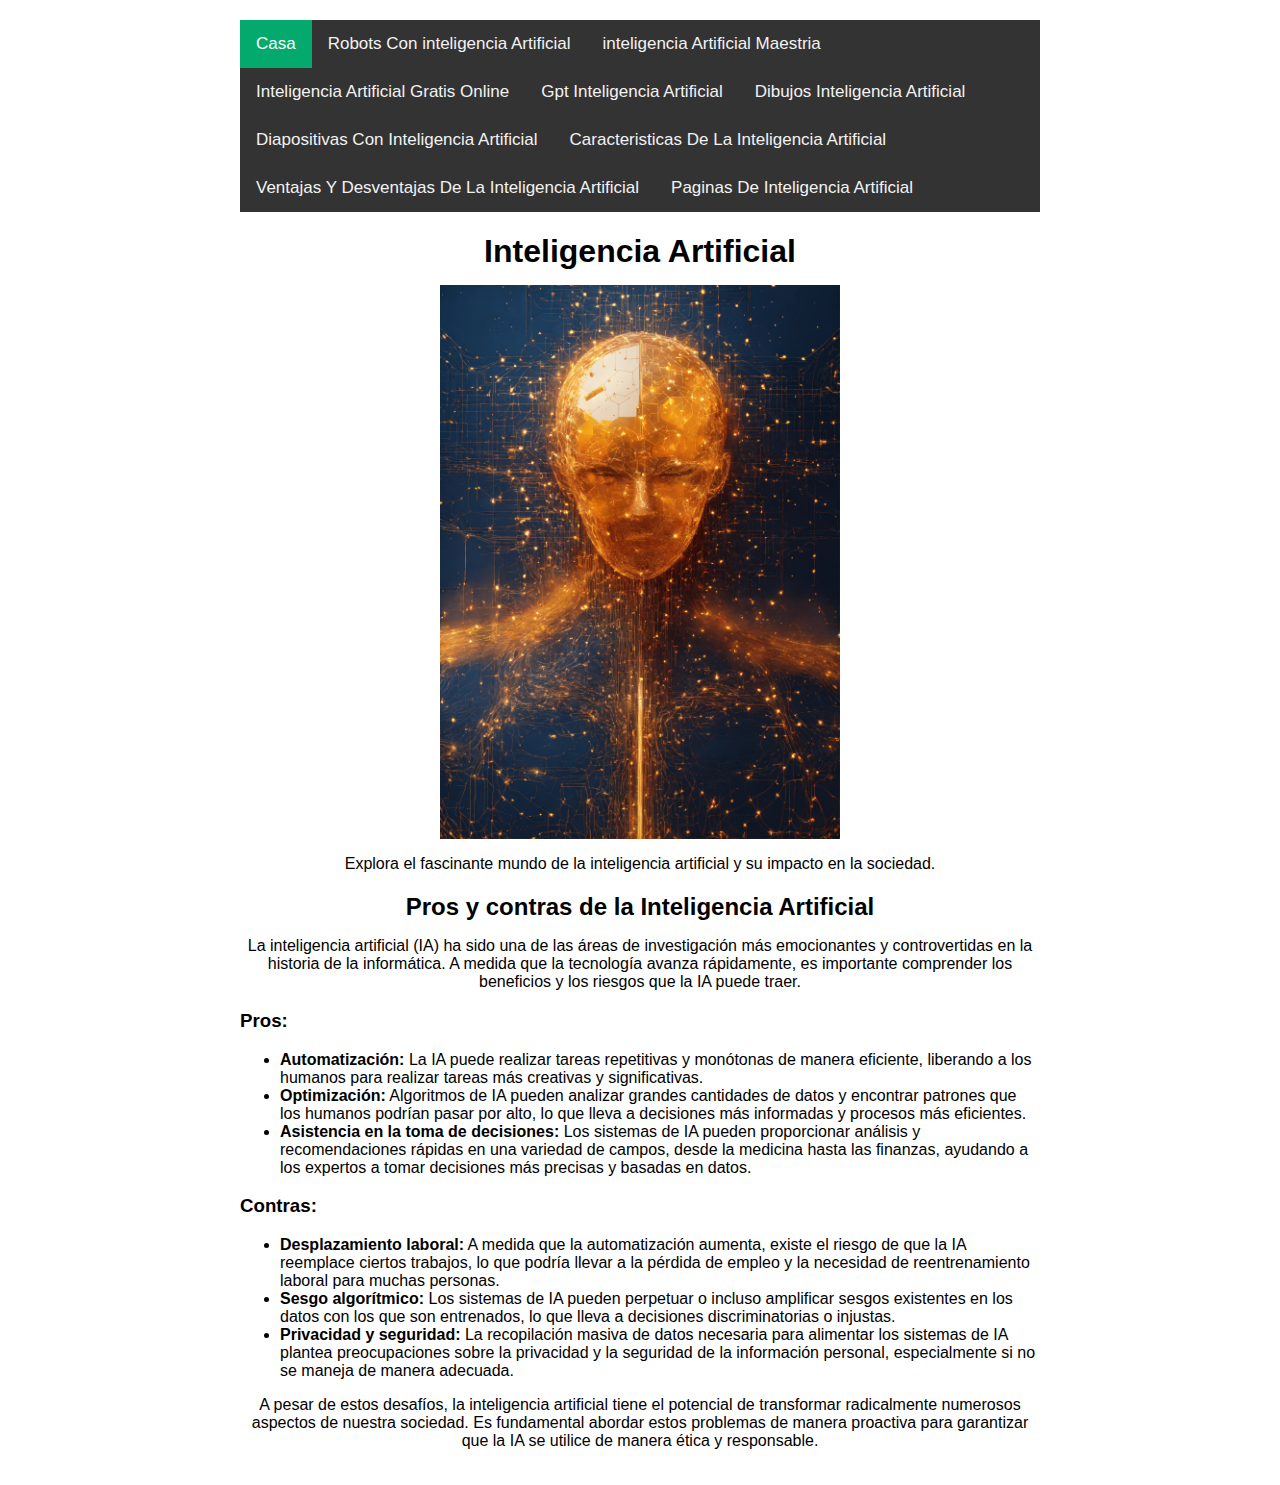
==== index.html @ 7669488d "primer1" ====
<!DOCTYPE html>
<html lang="es">

<head>
    <script src="script.js"></script>
    <meta charset="UTF-8">
    <link rel="stylesheet" href="estilos.css">
    <meta name="viewport" content="width=device-width, initial-scale=1.0">
    <title>Inteligencia Artificial</title>
    <link rel="stylesheet" href="https://cdnjs.cloudflare.com/ajax/libs/font-awesome/4.7.0/css/font-awesome.min.css"/>
    <meta name="description" content="Explora el fascinante mundo de la inteligencia artificial y su impacto en la sociedad.">
    <meta name="keywords" content="inteligencia artificial, IA, tecnología, machine learning, deep learning">
</head>

<body>

    <!-- Contenido de la página -->

    <div class="topnav" id="myTopnav">
        <a href="./index.html" class="active">Casa</a>
        <a href="./robotsia.html">Robots Con inteligencia Artificial</a>
        <a href="./maestriaia.html">inteligencia Artificial Maestria</a>
        <a href="./inteligenciaartificalgratis.html">Inteligencia Artificial Gratis Online</a>
        <a href="./gptia.html">Gpt Inteligencia Artificial</a>
        <a href="./dibujosia.html">Dibujos Inteligencia Artificial</a>
        <a href="./diapositivasia.html">Diapositivas Con Inteligencia Artificial</a>
        <a href="./caracteristicasia.html">Caracteristicas De La Inteligencia Artificial</a>
        <a href="./ventajasydesventajasia.html">Ventajas Y Desventajas De La Inteligencia Artificial</a>
        <a href="./paginasdeia.html">Paginas De Inteligencia Artificial</a>


        <a href="javascript:void(0);" class="icon" onclick="myFunction()">
            <i class="fa fa-bars"></i>
        </a>
    </div>

    <div class="content">
        <h1>Inteligencia Artificial</h1>


        <img src="./inteligenciaartificial.jpg" alt="inteligencia artificial" class="img1">

        <p>Explora el fascinante mundo de la inteligencia artificial y su impacto en la sociedad.</p>

        <article>
            <h2>Pros y contras de la Inteligencia Artificial</h2>
            <p>La inteligencia artificial (IA) ha sido una de las áreas de investigación más emocionantes y controvertidas en la historia de la informática. A medida que la tecnología avanza rápidamente, es importante comprender los beneficios y los riesgos que la IA puede traer.</p>
            <h3>Pros:</h3>
            <ul>
                <li><strong>Automatización:</strong> La IA puede realizar tareas repetitivas y monótonas de manera eficiente, liberando a los humanos para realizar tareas más creativas y significativas.</li>
                <li><strong>Optimización:</strong> Algoritmos de IA pueden analizar grandes cantidades de datos y encontrar patrones que los humanos podrían pasar por alto, lo que lleva a decisiones más informadas y procesos más eficientes.</li>
                <li><strong>Asistencia en la toma de decisiones:</strong> Los sistemas de IA pueden proporcionar análisis y recomendaciones rápidas en una variedad de campos, desde la medicina hasta las finanzas, ayudando a los expertos a tomar decisiones más precisas y basadas en datos.</li>
            </ul>
            <h3>Contras:</h3>
            <ul>
                <li><strong>Desplazamiento laboral:</strong> A medida que la automatización aumenta, existe el riesgo de que la IA reemplace ciertos trabajos, lo que podría llevar a la pérdida de empleo y la necesidad de reentrenamiento laboral para muchas personas.</li>
                <li><strong>Sesgo algorítmico:</strong> Los sistemas de IA pueden perpetuar o incluso amplificar sesgos existentes en los datos con los que son entrenados, lo que lleva a decisiones discriminatorias o injustas.</li>
                <li><strong>Privacidad y seguridad:</strong> La recopilación masiva de datos necesaria para alimentar los sistemas de IA plantea preocupaciones sobre la privacidad y la seguridad de la información personal, especialmente si no se maneja de manera adecuada.</li>
            </ul>
            <p>A pesar de estos desafíos, la inteligencia artificial tiene el potencial de transformar radicalmente numerosos aspectos de nuestra sociedad. Es fundamental abordar estos problemas de manera proactiva para garantizar que la IA se utilice de manera ética y responsable.</p>
        </article>
    </div>
</body>

</html>
---- estilos.css ----
body {
    
  max-width: 800px;
  margin: 0 auto;
  padding: 20px;
  font-family: "Source Sans Pro", sans-serif;
}

h1, h2, p {
  margin-bottom: 15px;
  align-items: center;
  align-content: center;
  text-align: center;
}



.imagen {

width: 100%;
height: 50%;
background-color: rgb(255, 255, 255);
align-items: center;
align-content: center;

}

.img1 {

width: 50%;
align-items: center;
align-content: center;
display: grid;
left: 30%;
margin-left: 25%;

}

















.topnav {
  background-color: #333;
  overflow: hidden;
}

/* Style the links inside the navigation bar */
.topnav a {
  float: left;
  display: block;
  color: #f2f2f2;
  text-align: center;
  padding: 14px 16px;
  text-decoration: none;
  font-size: 17px;
}

/* Change the color of links on hover */
.topnav a:hover {
  background-color: #ddd;
  color: black;
}

/* Add an active class to highlight the current page */
.topnav a.active {
  background-color: #04AA6D;
  color: white;
}

/* Hide the link that should open and close the topnav on small screens */
.topnav .icon {
  display: none;
}






/* When the screen is less than 600 pixels wide, hide all links, except for the first one ("Home"). Show the link that contains should open and close the topnav (.icon) */
@media screen and (max-width: 600px) {
  .topnav a:not(:first-child) {display: none;}
  .topnav a.icon {
    float: right;
    display: block;
  }
}

/* The "responsive" class is added to the topnav with JavaScript when the user clicks on the icon. This class makes the topnav look good on small screens (display the links vertically instead of horizontally) */
@media screen and (max-width: 600px) {
  .topnav.responsive {position: relative;}
  .topnav.responsive a.icon {
    position: absolute;
    right: 0;
    top: 0;
  }
  .topnav.responsive a {
    float: none;
    display: block;
    text-align: left;
  }
}
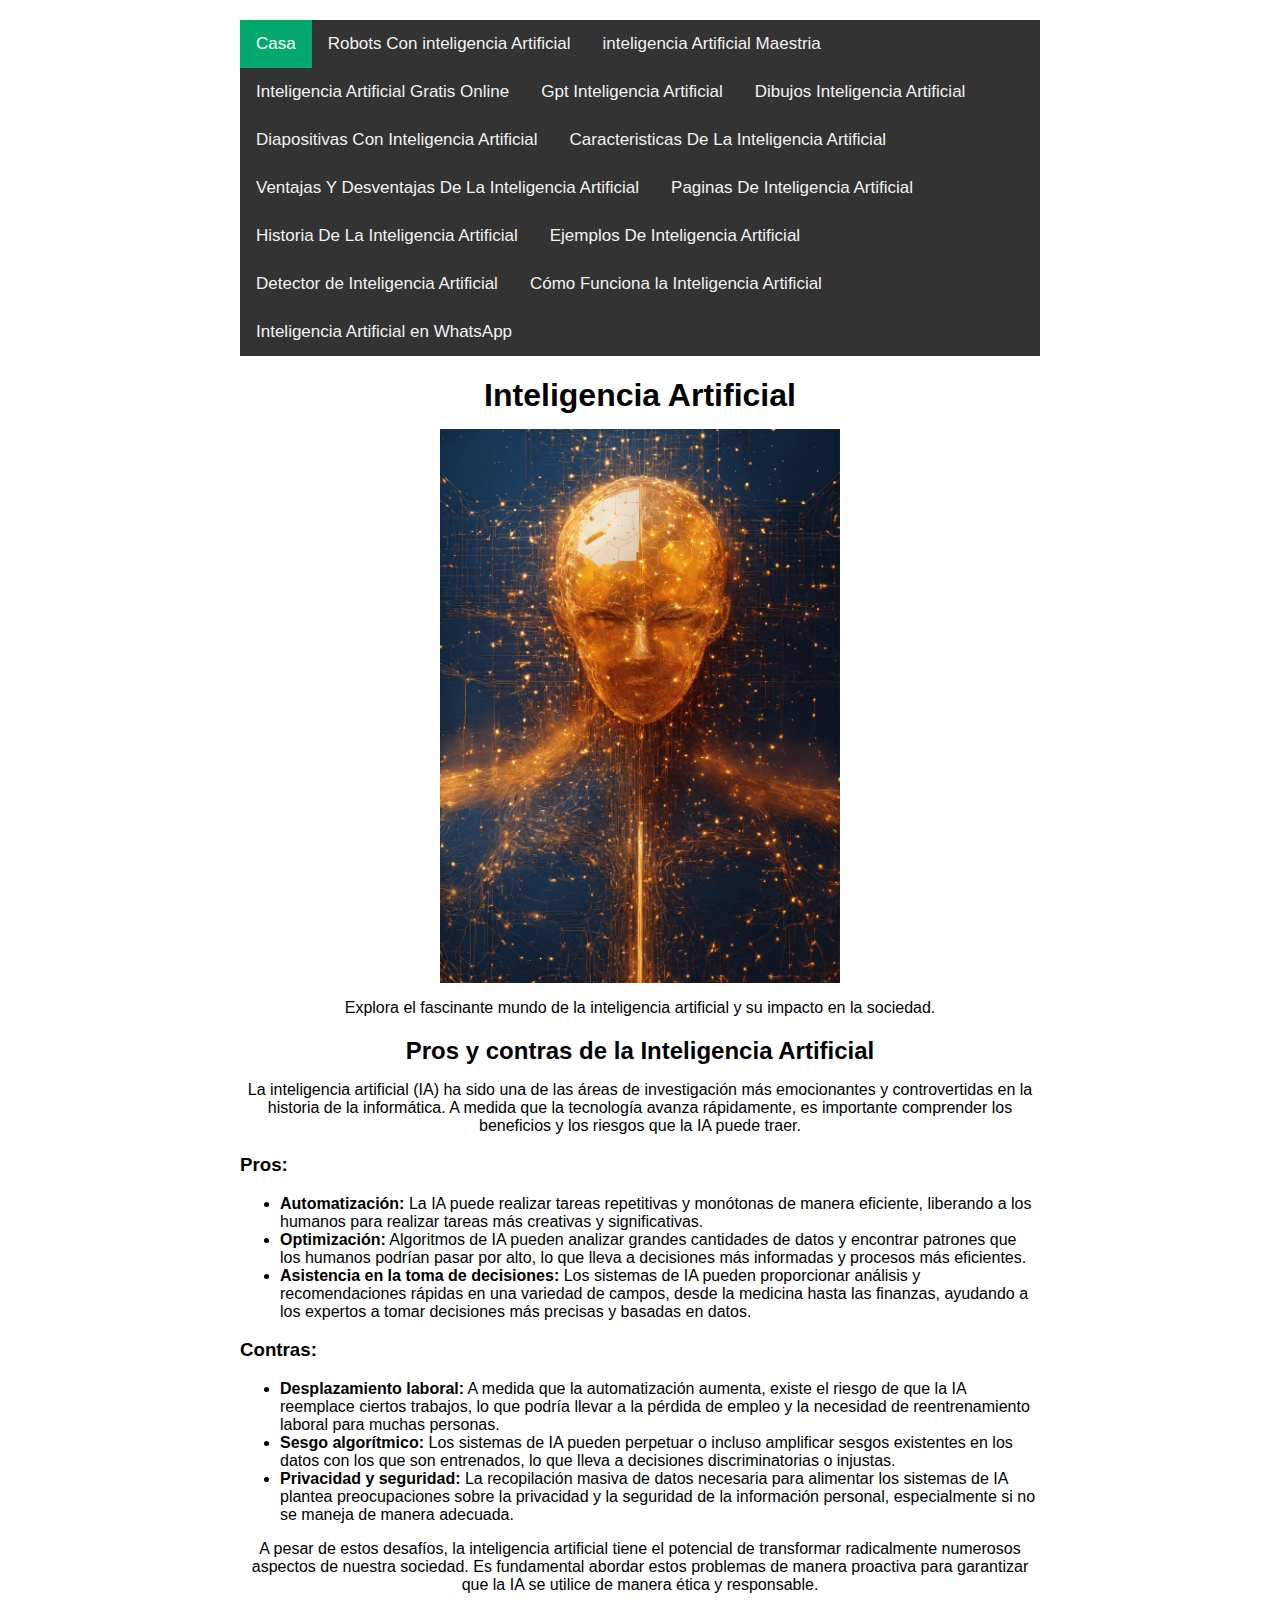
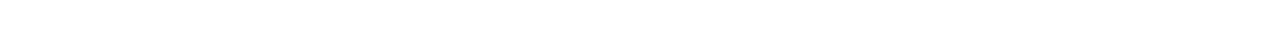
==== commit 429b83c7: "primer7" ====
--- a/index.html
+++ b/index.html
@@ -10,6 +10,8 @@
     <link rel="stylesheet" href="https://cdnjs.cloudflare.com/ajax/libs/font-awesome/4.7.0/css/font-awesome.min.css"/>
     <meta name="description" content="Explora el fascinante mundo de la inteligencia artificial y su impacto en la sociedad.">
     <meta name="keywords" content="inteligencia artificial, IA, tecnología, machine learning, deep learning">
+    <meta name="google-site-verification" content="eaNEce0Bp8zOfdpy3bpK1BSrkXmVCs8xrInC_Iv0wmE" />
+    <meta name="google-site-verification" content="2wQWfSchpSKalRRU_JVRc2yRioXvfiULnjgj3PM5fRM" />
 </head>
 
 <body>
@@ -27,6 +29,11 @@
         <a href="./caracteristicasia.html">Caracteristicas De La Inteligencia Artificial</a>
         <a href="./ventajasydesventajasia.html">Ventajas Y Desventajas De La Inteligencia Artificial</a>
         <a href="./paginasdeia.html">Paginas De Inteligencia Artificial</a>
+        <a href="./historiadeia.html">Historia De La Inteligencia Artificial</a>
+        <a href="./ejemplosdeia.html">Ejemplos De Inteligencia Artificial</a>
+        <a href="./detectordeia.html">Detector de Inteligencia Artificial</a>
+        <a href="./comofuncionaia.html">Cómo Funciona la Inteligencia Artificial</a>
+        <a href="./whatsappia.html">Inteligencia Artificial en WhatsApp</a>
 
 
         <a href="javascript:void(0);" class="icon" onclick="myFunction()">
